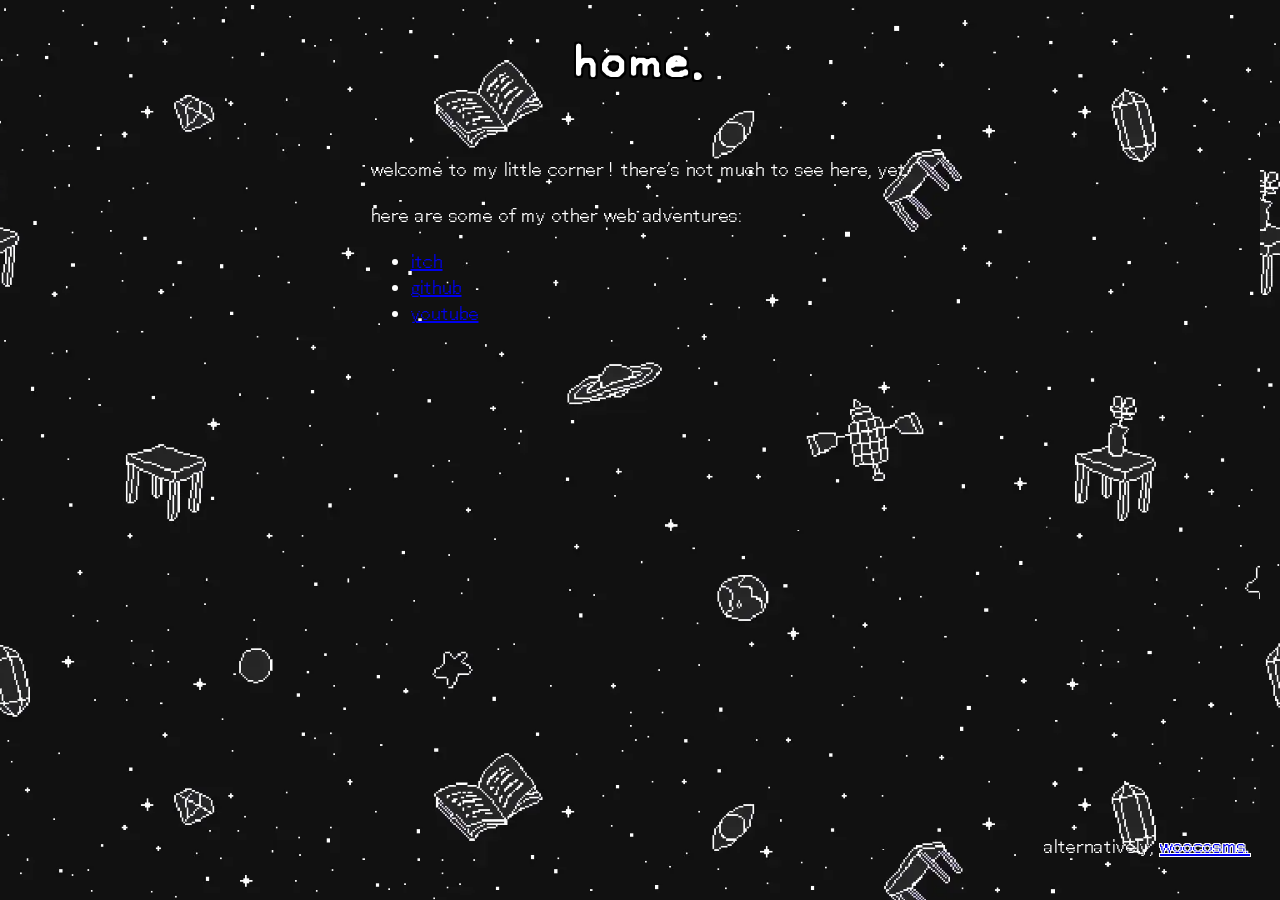
==== index.html @ 6bf46988 "clone para's corner" ====
<!DOCTYPE html>


<html>
  <head>
    <meta charset="UTF-8">
    <meta name="viewport" content="width=device-width, initial-scale=1.0">

    <title>Paracosms' Corner</title>
    <!-- The style.css file allows you to change the look of your web pages.
         If you include the next line in all your web pages, they will all share the same look.
         This makes it easier to make new pages for your site. -->

    <link href="css/style.css" rel="stylesheet" type="text/css" media="all">
    
  </head>
  <body>

  <div id="bottom-right-message">
    <p> alternatively,
      <span id="onePxOutline">
        <a href="pages/woocosms.html"> woocosms.</a>
      </span>
    </p>
  </div>

  <div class="content">
      <h1 id="specialHeader">home.</h1>



      <p>welcome to my little corner ! there's not much to see here, yet.</p>


      <p> here are some of my other web adventures:</p>
      <ul>
        <li> <a href="https://paracosms.itch.io/"> itch </a> </li>
        <li> <a href="https://github.com/Paracosms"> github</a> </li>
        <li> <a href="https://youtube.com/@pikablu1272"> youtube</a> </li>
      </ul>
    </div>



    <!-- parallax background -->
    <div class="background bg1"></div>
    <div class="background bg2"></div>

  </body>

  <!-- load scripts -->
  <script src="js/main.js"></script>
  <script> window.scrollTo(0,0)</script>
  
</html>
---- css/style.css ----
@font-face {
  font-family: 'omori';
  src: url('../fonts/OMORI_GAME2.ttf') format('truetype');
  font-weight: normal;
  font-style: normal;
}

@font-face {
  font-family: "Saitamaar";
  src: url('../fonts/Saitamaar-Regular.woff2') format("woff2");
}

html, body {
  overflow-x: hidden;
}

body {
  background-color: #111111
}

h1 {
  font-family: 'omori', sans-serif;
  letter-spacing: 0.3rem;
  font-size: 7vh;
  margin-top: 2vh;
  margin-left: auto;
  margin-right: auto;
  width: fit-content;
  text-align: center;
  padding-bottom: 2vh;
  text-shadow:
      -2px -2px 0 #000,
       2px -2px 0 #000,
      -2px  2px 0 #000,
       2px  2px 0 #000,
      -2px  0px 0 #000,
       2px  0px 0 #000,
       0px -2px 0 #000,
       0px  2px 0 #000;
}

#specialHeader {
  transform: translateY(0vw); 
}

.content {
  color: white;
  font-family: "Saitamaar", sans-serif;
  font-size: 20px;
  z-index: 1;
  position: relative;
  margin-left: auto;
  margin-right: auto;
  width: fit-content;

}

.background {
  position: fixed; /* background doesn't move while scrolling */
  top: 0;
  left: 0;
  width: 100vw; /* 100% of viewport width */
  height: 100vh; /* 100% of viewport height */
  background-image: url('../images/background.webp');
  background-size: cover; /* cover not stretch */
  background-repeat: no-repeat; /* no 1990s tiling */
  background-position: center; /* centered */
  pointer-events: none; /* mouse pass through */
  z-index: -1; /* behind everything */
}

.bg1 {
  left: 0;
}

.bg2 {
left: 100vw; /* positioned offscreen to the right */
}

#bottom-right-message {
  right: 0;
  bottom: 0;
  position: absolute;
  padding: 30px;
  padding-bottom: 20px;
  color: white;
  font-family: "Saitamaar", sans-serif;
  font-size: 20px;
  pointer-events: auto; /* mouse input taken */
}

#onePxOutline {
  text-shadow: 
  -1px -1px 0 #fff,  
   1px -1px 0 #fff,  
  -1px  1px 0 #fff,  
   1px  1px 0 #fff,  
  -1px  0px 0 #fff,  
   1px  0px 0 #fff,  
   0px -1px 0 #fff,  
   0px  1px 0 #fff;
}

#backButton {
  position: fixed;
  width: 6vw;  
  height: auto;  /* auto scale height */
  margin-left: 4vw;
  margin-top: -30vh;
  z-index: 2;
}

.contentBox {
  width: 60vw;
  height: 100vh;
  position: fixed;
  top: 13vh;
  left: 50%;
  transform: translateX(-50%);
  background-color: rgba(24, 10, 31, 0.7);
  border-radius: 25px;
  padding: 80px;
}

#backText {
  left: 10px;
  top: 0;
  margin: 0;
  position: fixed;
  font-family: 'omori', sans-serif;
  letter-spacing: 0.3rem;
  font-size: 4vh;
  color: white;
}

.backButtonContainer {
  position: fixed;
}

.fade-in {
  opacity: 0;
  transition: opacity 0.5s;
}

.fade-in.show {
  opacity: 1;
}
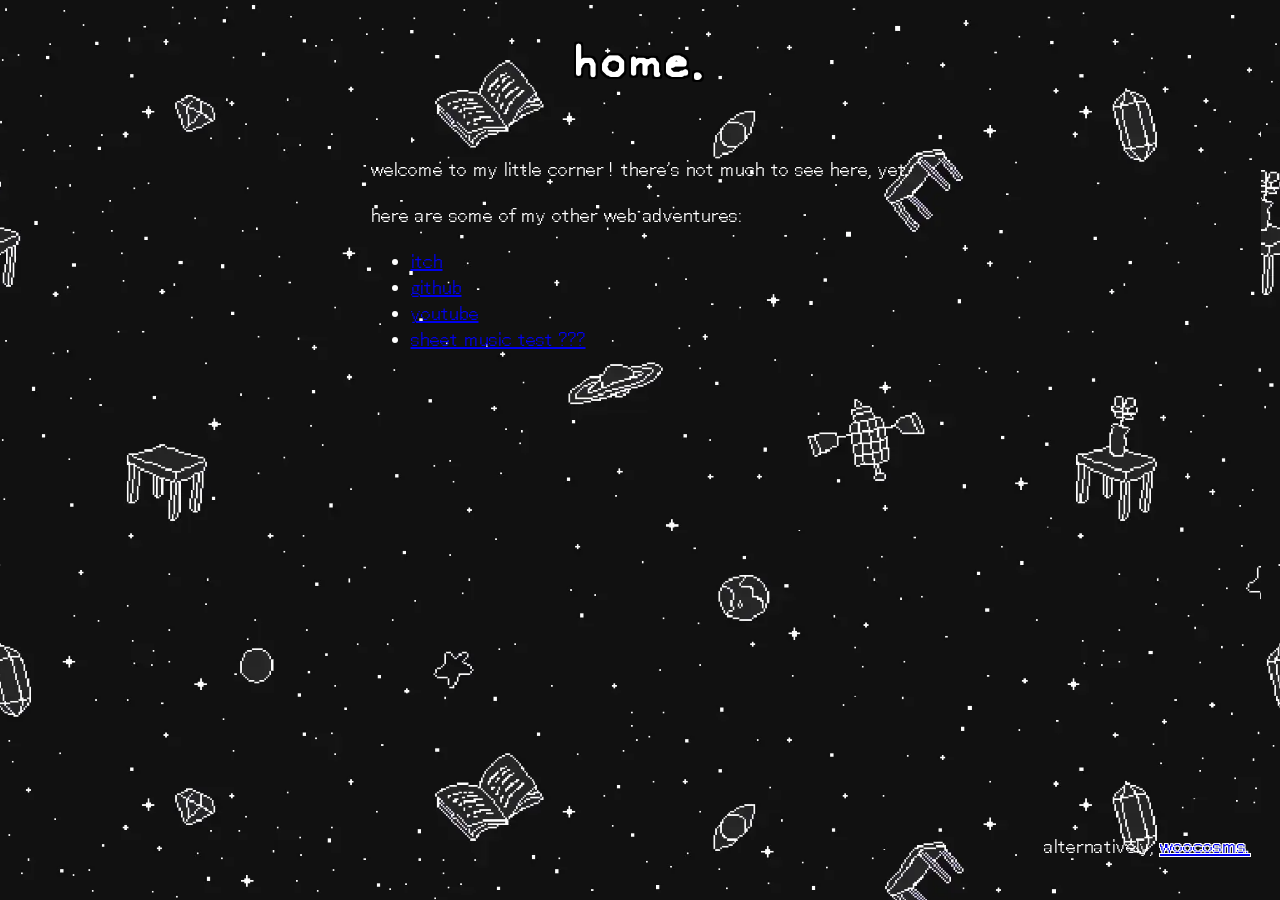
==== commit 4aebd5f7: "clone para's corner" ====
--- a/index.html
+++ b/index.html
@@ -37,6 +37,7 @@
         <li> <a href="https://paracosms.itch.io/"> itch </a> </li>
         <li> <a href="https://github.com/Paracosms"> github</a> </li>
         <li> <a href="https://youtube.com/@pikablu1272"> youtube</a> </li>
+        <li> <a href="pages/songsterrSheets.html"> sheet music test ???</a> </li>
       </ul>
     </div>
 
--- a/css/style.css
+++ b/css/style.css
@@ -61,7 +61,7 @@
   left: 0;
   width: 100vw; /* 100% of viewport width */
   height: 100vh; /* 100% of viewport height */
-  background-image: url('../images/background.webp');
+  background-image: url('../images/background.png');
   background-size: cover; /* cover not stretch */
   background-repeat: no-repeat; /* no 1990s tiling */
   background-position: center; /* centered */
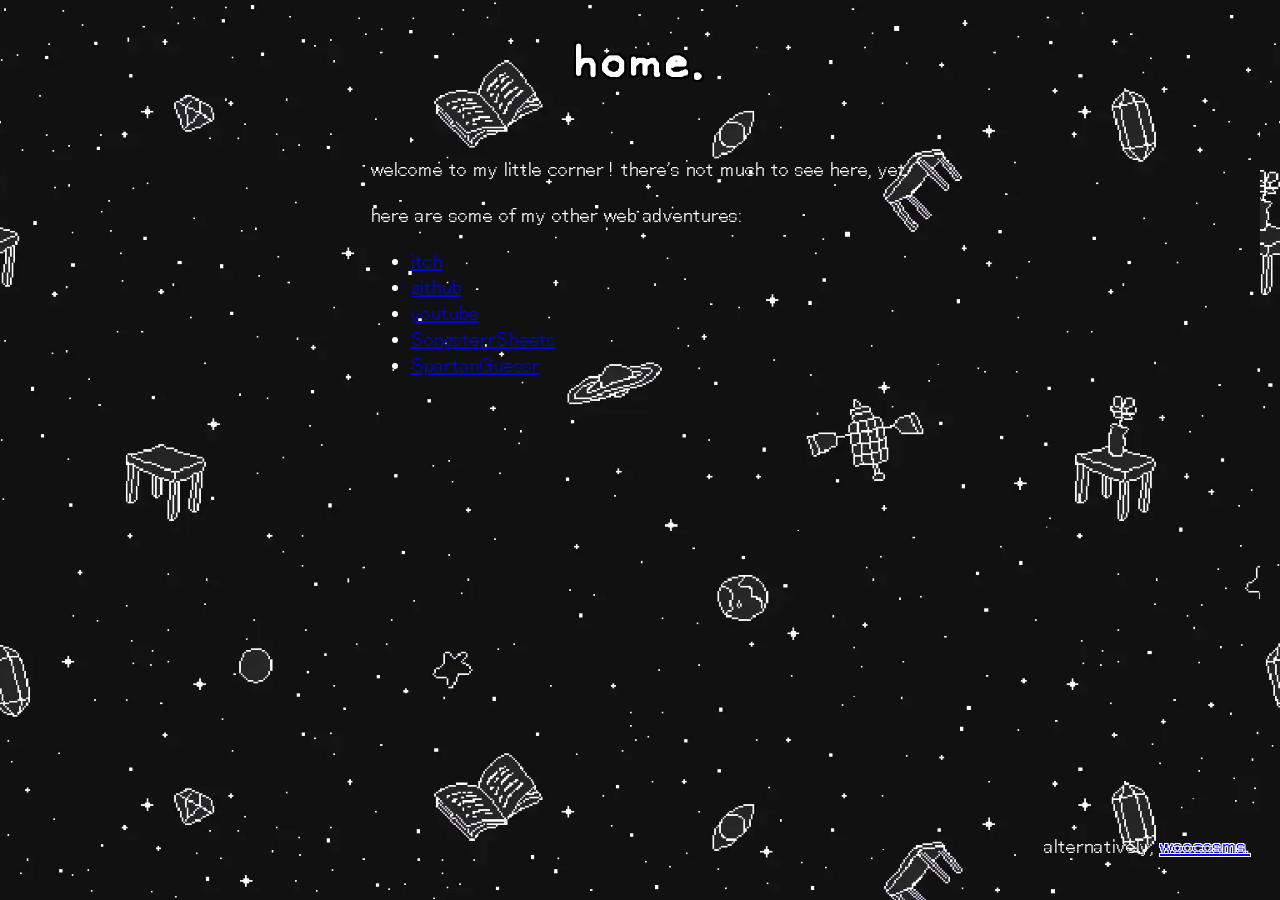
==== commit cae40942: "SpartanGuessr Beta Release" ====
--- a/index.html
+++ b/index.html
@@ -37,7 +37,8 @@
         <li> <a href="https://paracosms.itch.io/"> itch </a> </li>
         <li> <a href="https://github.com/Paracosms"> github</a> </li>
         <li> <a href="https://youtube.com/@pikablu1272"> youtube</a> </li>
-        <li> <a href="pages/songsterrSheets.html"> sheet music test ???</a> </li>
+        <li> <a href="pages/songsterrSheets.html"> SongsterrSheets</a> </li>
+        <li> <a href="spartanguessr/index.html"> SpartanGuessr</a> </li>
       </ul>
     </div>
 
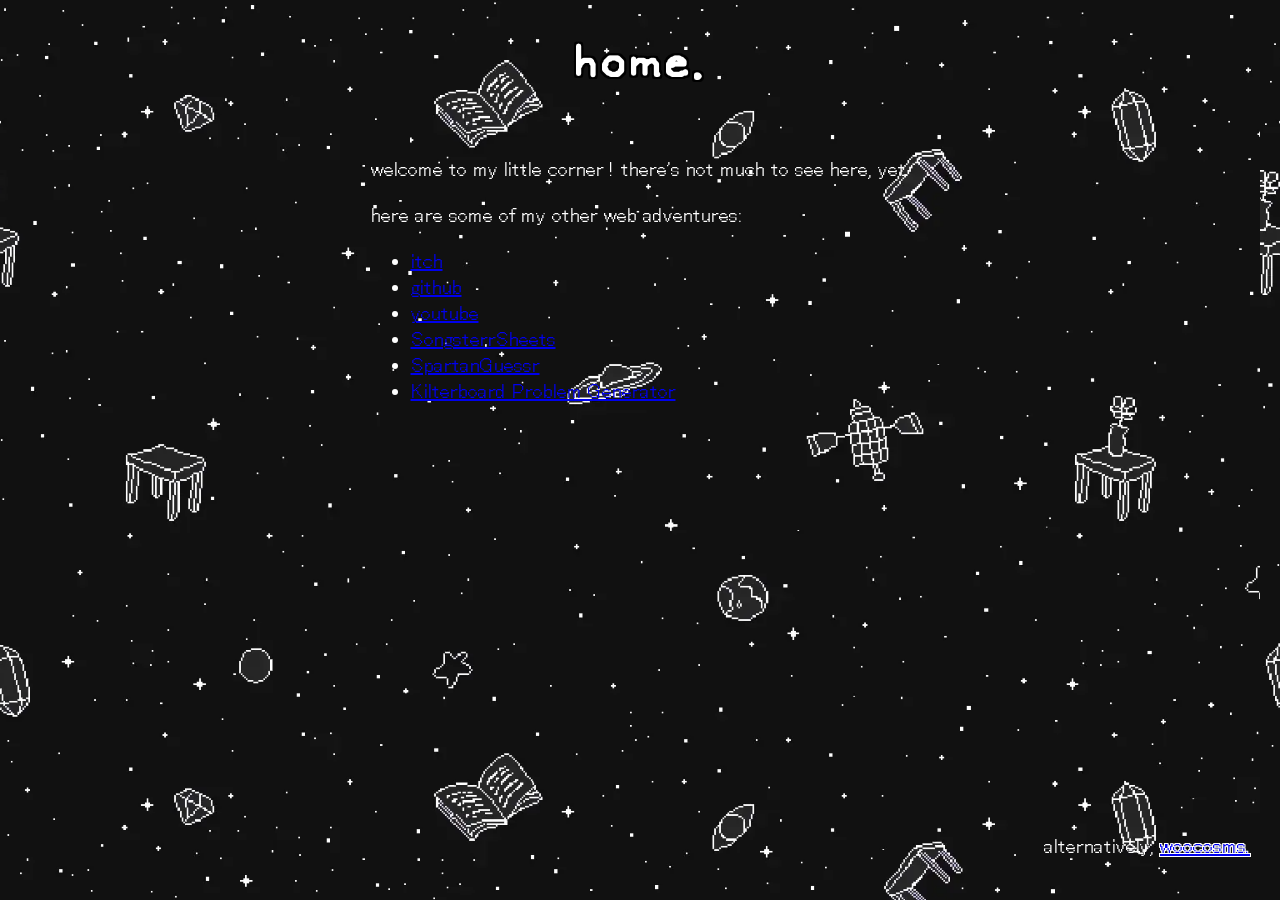
==== commit a74743d0: "Kilter Generator v1.0" ====
--- a/index.html
+++ b/index.html
@@ -39,6 +39,7 @@
         <li> <a href="https://youtube.com/@pikablu1272"> youtube</a> </li>
         <li> <a href="pages/songsterrSheets.html"> SongsterrSheets</a> </li>
         <li> <a href="spartanguessr/index.html"> SpartanGuessr</a> </li>
+        <li> <a href="kilter-generator/index.html"> Kilterboard Problem Generator</a> </li>
       </ul>
     </div>
 
